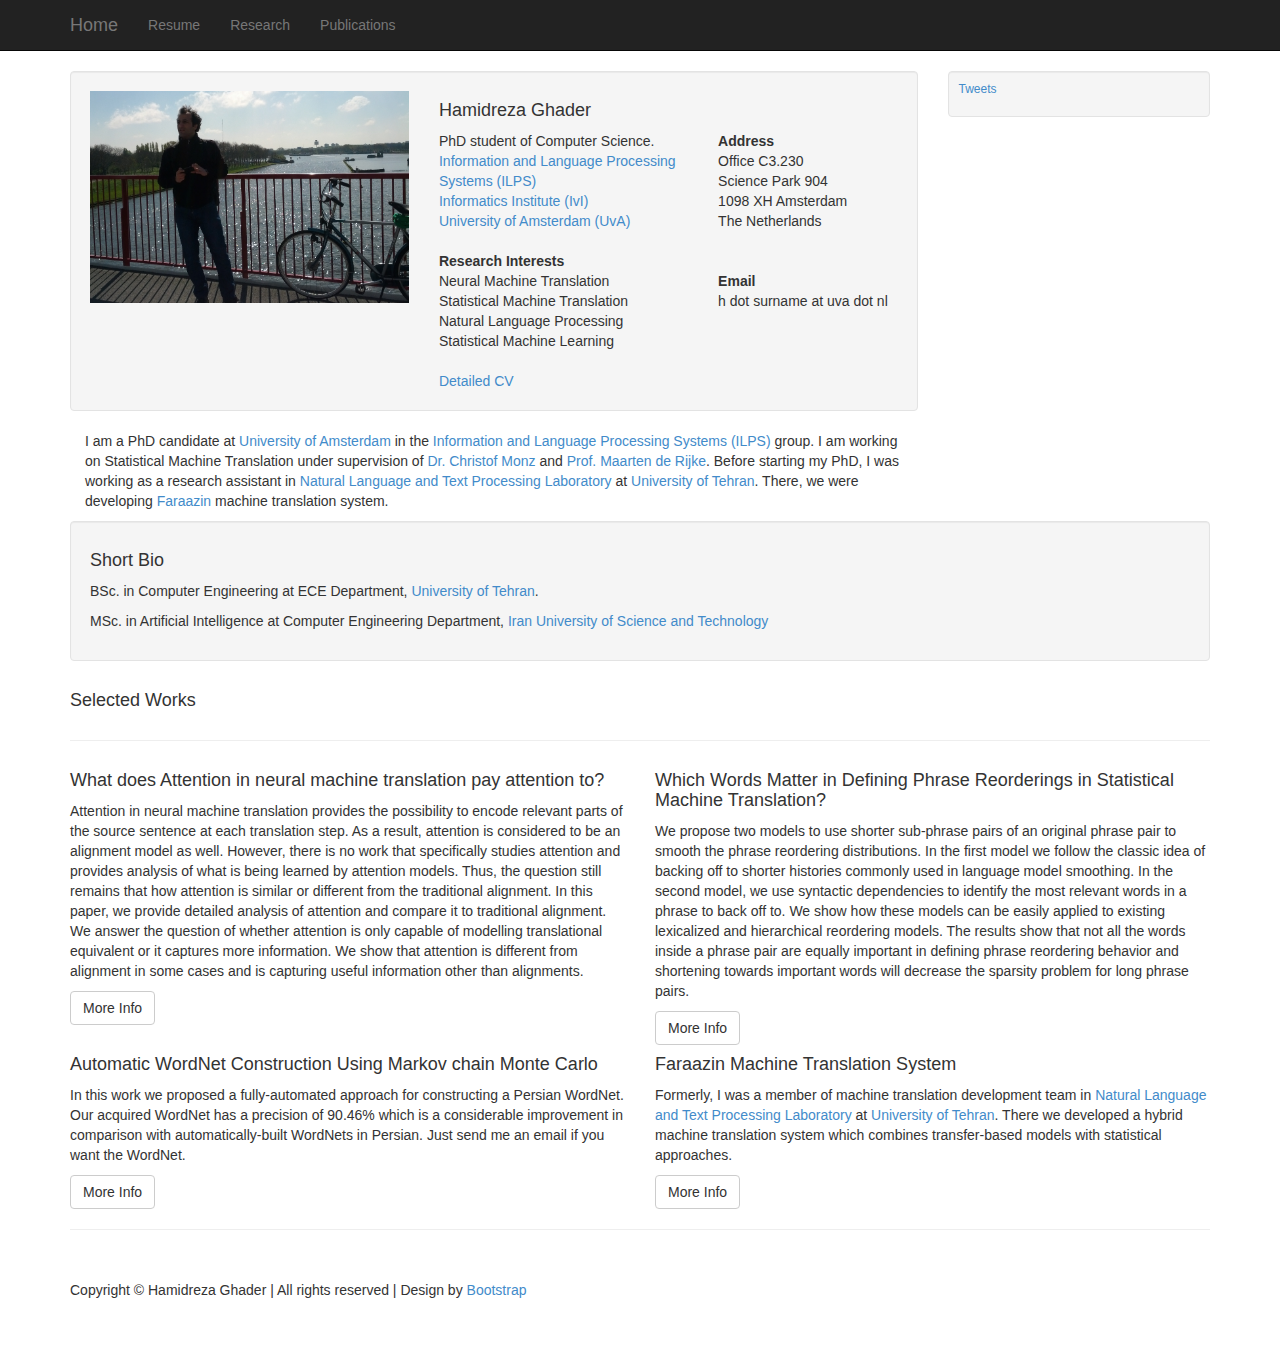
==== index.html @ 1982aff1 "Update index.html" ====
<!DOCTYPE html>
<html lang="en">

<head>

    <meta charset="utf-8">
    <meta http-equiv="X-UA-Compatible" content="IE=edge">
    <meta name="viewport" content="width=device-width, initial-scale=1">
    <meta name="description" content="">
    <meta name="author" content="">
	<link rel="shortcut icon" href="./favicon2.ico" >
    <title>Hamidreza Ghader</title>

    <!-- Bootstrap Core CSS -->
    <link href="css/bootstrap.min.css" rel="stylesheet">

    <!-- Custom CSS -->
    <link href="css/portfolio-item.css" rel="stylesheet">

    <!-- HTML5 Shim and Respond.js IE8 support of HTML5 elements and media queries -->
    <!-- WARNING: Respond.js doesn't work if you view the page via file:// -->
    <!--[if lt IE 9]>
        <script src="https://oss.maxcdn.com/libs/html5shiv/3.7.0/html5shiv.js"></script>
        <script src="https://oss.maxcdn.com/libs/respond.js/1.4.2/respond.min.js"></script>
    <![endif]-->

</head>

<body>

<script>
  (function(i,s,o,g,r,a,m){i['GoogleAnalyticsObject']=r;i[r]=i[r]||function(){
  (i[r].q=i[r].q||[]).push(arguments)},i[r].l=1*new Date();a=s.createElement(o),
  m=s.getElementsByTagName(o)[0];a.async=1;a.src=g;m.parentNode.insertBefore(a,m)
  })(window,document,'script','//www.google-analytics.com/analytics.js','ga');

  ga('create', 'UA-58644007-1', 'auto');
  ga('send', 'pageview');

</script>
    <!-- Navigation -->
    <nav class="navbar navbar-inverse navbar-fixed-top" role="navigation">
        <div class="container">
            <!-- Brand and toggle get grouped for better mobile display -->
            <div class="navbar-header">
                <button type="button" class="navbar-toggle" data-toggle="collapse" data-target="#bs-example-navbar-collapse-1">
                    <span class="sr-only">Toggle navigation</span>
                    <span class="icon-bar"></span>
                    <span class="icon-bar"></span>
                    <span class="icon-bar"></span>
                </button>
                <a class="navbar-brand" href="./index.html#">Home</a>
            </div>
            <!-- Collect the nav links, forms, and other content for toggling -->
            <div class="collapse navbar-collapse" id="bs-example-navbar-collapse-1">
                <ul class="nav navbar-nav">
                    <li>
                        <a href="./HamidrezaGhader_CV.pdf">Resume</a>
                    </li>
                    <li>
                        <a href="research.html#">Research</a>
                    </li>
                    <li>
                    	<a href="publication.html">Publications</a>
                    </li>
                    
                </ul>
            </div>
            <!-- /.navbar-collapse -->
        </div>
        <!-- /.container -->
    </nav>

    <!-- Page Content -->
    <div class="container">

        <!-- Portfolio Item Heading -->
        <div class="row">
            <div class="col-lg-12">
             
            </div>
        </div>
        <!-- /.row -->

        <!-- Portfolio Item Row -->
        <div class="row">
	        
	        <div class="col-xs-10 col-sm-9">
	        <div class="well">
		        <div class="row">
		
		            <div class="col-6 col-sm-6 col-lg-5">
		                <img class="img-responsive" src="./profile_pic.jpg" alt="">
		            </div>
		
		            <div class="col-6 col-sm-6 col-lg-4">
		                <h4>Hamidreza Ghader</h4>
		                 
		                	PhD student of Computer Science.</br>
		                	<a href=http://ilps.science.uva.nl/ target="_blank">Information and Language Processing Systems (ILPS)</a></br>
		                	<a href=http://ivi.uva.nl/ target="_blank">Informatics Institute (IvI)</a></br>
		                	<a href=http://www.uva.nl/en/home target="_blank">University of Amsterdam (UvA)</a>
		                	</br>
		                	</br>
                            <b>Research Interests</b></br>
                            Neural Machine Translation </br>
                            Statistical Machine Translation </br>
                            Natural Language Processing </br>
		                	Statistical Machine Learning </br>
		                	</br>
		                	<a href="./HamidrezaGhader_CV.pdf">Detailed CV</a>
		                
		            </div>
		            <div class="col-6 col-sm-6 col-lg-3">
		            	</br>
		            	</br>
		            	
		            	<address>
		            		<strong>Address</strong> </br>
		            		Office C3.230 </br>
		            		Science Park 904 </br>
	  						1098 XH Amsterdam </br>
	  						The Netherlands </br>
	  						</br>
		            	</address>
		            	<address>
		            		<strong>Email</strong> </br>
		            		h dot surname at uva dot nl
		            	</address>
		            </div>
		
		        </div>
	        <!-- /.row -->
			</div>
			 <div class="col-xs-12 col-sm-12">
                <p>I am a PhD candidate at <a href=http://www.uva.nl/en/home >University of Amsterdam</a>
                in the <a href=http://ilps.science.uva.nl/ target="_blank">Information and Language Processing Systems (ILPS)</a> group.
                I am working on Statistical Machine Translation 
                under supervision of <a href=http://staff.science.uva.nl/~christof/ target="_blank">Dr. Christof Monz</a> and 
			<a href=https://staff.fnwi.uva.nl/m.derijke/ target="_blank">Prof. Maarten de Rijke</a>.
                Before starting my PhD, I was working as a research assistant in 
                <a href=http://ece.ut.ac.ir/en/lab/nlp?destination=node%2F111 target="_blank" >Natural Language and Text Processing Laboratory</a>
                 at <a href=http://ut.ac.ir/en target="_blank">University of Tehran</a>. There, we were developing 
                 <a href="http://faraazin.ir/" target="_blank">Faraazin</a> machine translation system.</p>
            </div>
			</div>
        	
        	<div class="col-sm-2 col-lg-3">
        	    
				<div class="well tweeter">
                    <h6><a class="twitter-timeline" data-dnt="true" href="https://twitter.com/hrghader/timelines/628314340890935296" data-widget-id="628317712171835392">Tweets</a></h6>
                    <script>!function(d,s,id){var js,fjs=d.getElementsByTagName(s)[0],p=/^http:/.test(d.location)?'http':'https';if(!d.getElementById(id)){js=d.createElement(s);js.id=id;js.src=p+"://platform.twitter.com/widgets.js";fjs.parentNode.insertBefore(js,fjs);}}(document,"script","twitter-wjs");</script>
				</div>
			</div>
        </div>
        
        <div class="row">
        	<div class="col-lg-12">
        		<div class="well">
                    <h4>Short Bio</h4>
                    <p>
                    	BSc. in Computer Engineering at ECE Department,
                    	<a href="http://ut.ac.ir/en" target="_blank">University of Tehran</a>.
                    </p>
                    <p>
                    	MSc. in Artificial Intelligence at Computer Engineering Department, 
                    	<a href="http://www.iust.ac.ir/home_en.php" target="_blank">Iran University of Science and Technology</a>
                    </p>
                </div>
        		
        	</div>
        </div>
        <div class="row">
        	<div class="col-lg-12">
        		<h4>Selected Works</h4>
        	</div>
        </div>
        <hr>
		<div class="row">
            <div class="col-lg-6">
                <h4>What does Attention in neural machine translation pay attention to?</h4>
                <p>
                    Attention in neural machine translation
                    provides the possibility to encode relevant
                    parts of the source sentence at each translation step. As a result, attention is considered to be an alignment model as well.
                    However, there is no work that specifically
                    studies attention and provides analysis of
                    what is being learned by attention models. Thus, the question still remains that
                    how attention is similar or different from
                    the traditional alignment.
                    In this paper, we provide detailed analysis of attention and compare it to traditional alignment. We answer the question of whether attention is only capable of modelling translational equivalent or it captures more information.
                    We show that attention is different from alignment in some cases and is capturing useful information other than alignments.
                </p>
                <a class="btn btn-default" target="_blank" href="https://arxiv.org/abs/1710.03348">More Info</a>
            </div>
            <div class="col-lg-6">
                <h4>Which Words Matter in Defining Phrase Reorderings in Statistical Machine Translation?</h4>
                <p>
                    We propose
                    two models to use shorter sub-phrase pairs of an original phrase pair to smooth the phrase reordering
                    distributions. In the first model we follow the classic idea of backing off to shorter
                    histories commonly used in language model smoothing. In the second model, we use syntactic
                    dependencies to identify the most relevant words in a phrase to back off to. We show how
                    these models can be easily applied to existing lexicalized and hierarchical reordering models.
                    The results show that not all the words inside a phrase pair are equally important
                    in defining phrase reordering behavior and shortening towards important words will
                    decrease the sparsity problem for long phrase pairs.
                </p>
                <a class="btn btn-default" target="_blank" href="https://amtaweb.org/wp-content/uploads/2016/10/AMTA2016_Research_Proceedings_v7.pdf#page=155">More Info</a>
            </div>
            
        </div>
        <div class="row">
            <div class="col-lg-6">
            	<h4>Automatic WordNet Construction Using Markov chain Monte Carlo</h4>
            	<p>
            		In this work we proposed a fully-automated approach 
            		for constructing a Persian WordNet. Our acquired 
            		WordNet has a precision of 90.46% which is a considerable 
            		improvement in comparison with automatically-built WordNets
            		 in Persian. Just send me an email if you want the WordNet.
            	</p>
            	<a class="btn btn-default" target="_blank" href="http://polibits.gelbukh.com/2013_47/Automatic%20WordNet%20Construction%20Using%20Markov%20Chain%20Monte%20Carlo.html">More Info</a>
            </div>
            <div class="col-lg-6">
            	<h4>Faraazin Machine Translation System</h4>
            	<p>
            		Formerly, I was a member of machine translation 
            		development team in <a href=http://ece.ut.ac.ir/en/lab/nlp?destination=node%2F111 target="_blank" >Natural Language and Text Processing Laboratory</a>
                 	at <a href=http://ut.ac.ir/en target="_blank">University of Tehran</a>. 
                 	There we developed a hybrid machine translation system which combines transfer-based
                 	 models with statistical approaches.
            	</p>
            	<a class="btn btn-default" target="_blank" href="http://faraazin.ir/">More Info</a>
            </div>
        </div>
        <!-- /.row -->

        <hr>

        <!-- Footer -->
        <footer>
            <div class="row">
                <div class="col-lg-12">
                    <p>Copyright &copy; Hamidreza Ghader | All rights reserved |
  Design by <a href="http://getbootstrap.com" target="_blank">Bootstrap</a></p>
                </div>
            </div>
            <!-- /.row -->
        </footer>

    </div>
    <!-- /.container -->

    <!-- jQuery Version 1.11.0 -->
    <script src="js/jquery-1.11.0.js"></script>

    <!-- Bootstrap Core JavaScript -->
    <script src="js/bootstrap.min.js"></script>

</body>

</html>
---- css/portfolio-item.css ----
/*!
 * Start Bootstrap - Portfolio Item HTML Template (http://startbootstrap.com)
 * Code licensed under the Apache License v2.0.
 * For details, see http://www.apache.org/licenses/LICENSE-2.0.
 */

body {
    padding-top: 70px; /* Required padding for .navbar-fixed-top. Remove if using .navbar-static-top. Change if height of navigation changes. */
}

.portfolio-item {
    margin-bottom: 25px;
}

footer {
    margin: 50px 0;
}

.tweeter {
	padding:10px;
	padding-top:1px;
}
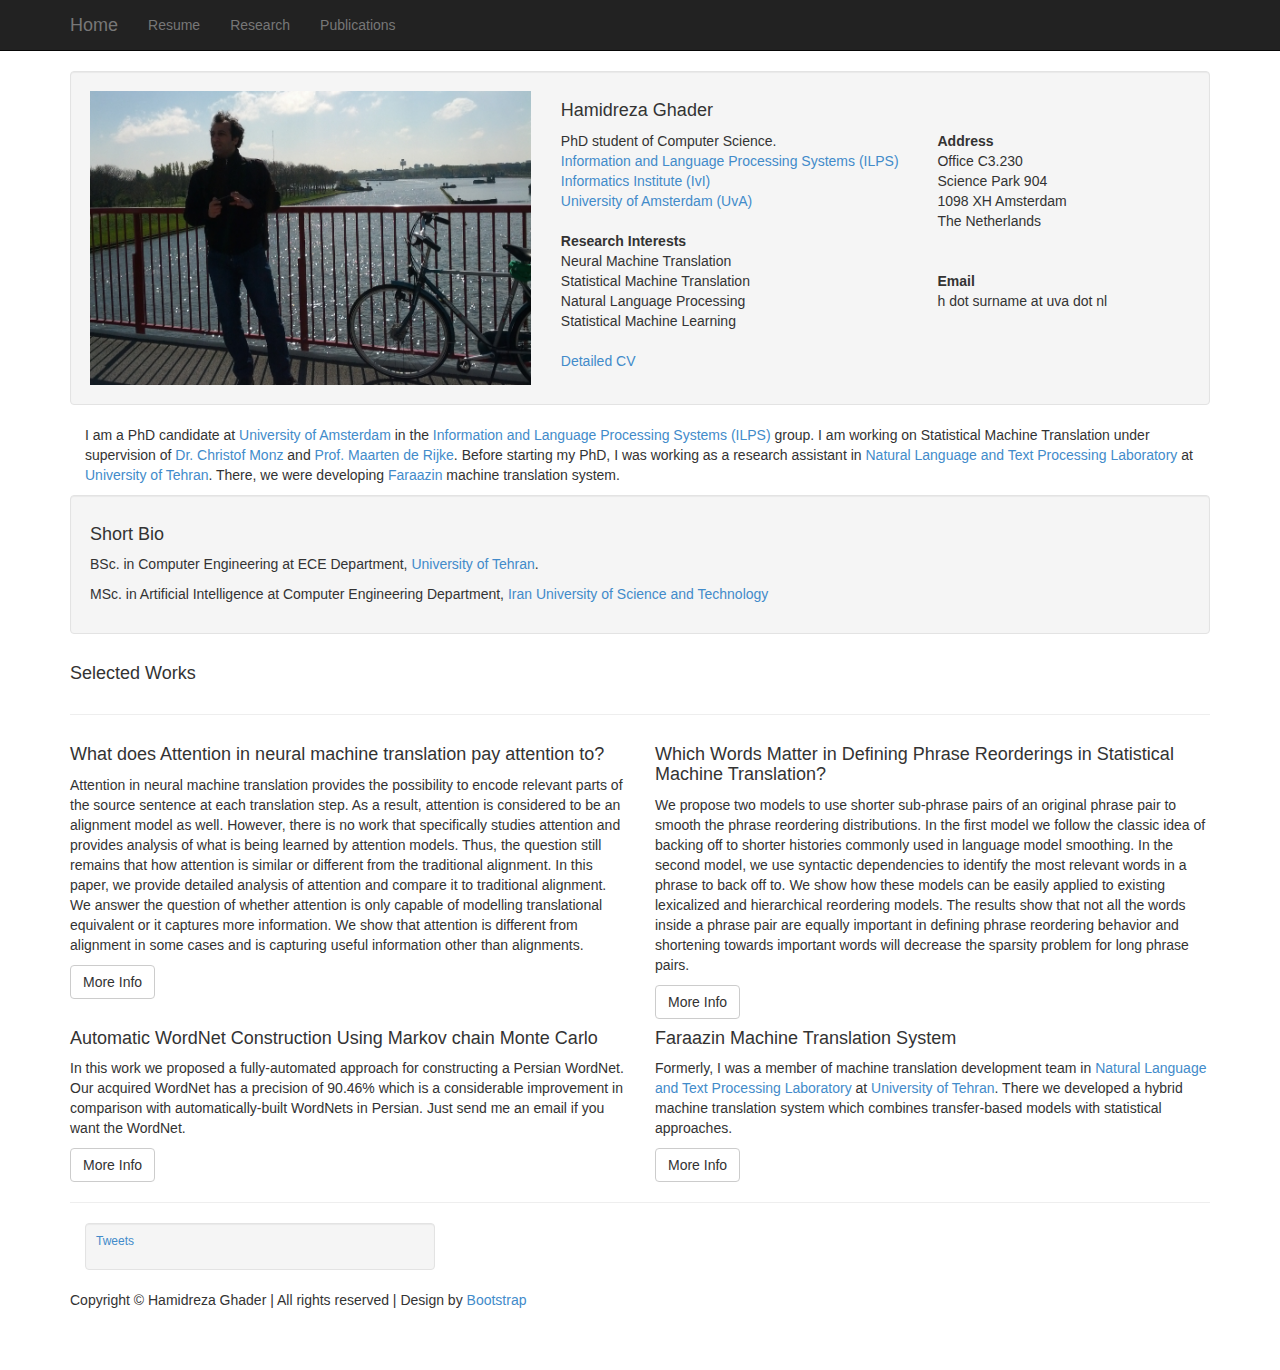
==== commit 83667dad: "Update index.html" ====
--- a/index.html
+++ b/index.html
@@ -85,7 +85,8 @@
         <!-- Portfolio Item Row -->
         <div class="row">
 	        
-	        <div class="col-xs-10 col-sm-9">
+	        <!--div class="col-xs-12 col-sm-12"-->
+		<div class="col-lg-12">
 	        <div class="well">
 		        <div class="row">
 		
@@ -145,13 +146,7 @@
             </div>
 			</div>
         	
-        	<div class="col-sm-2 col-lg-3">
-        	    
-				<div class="well tweeter">
-                    <h6><a class="twitter-timeline" data-dnt="true" href="https://twitter.com/hrghader/timelines/628314340890935296" data-widget-id="628317712171835392">Tweets</a></h6>
-                    <script>!function(d,s,id){var js,fjs=d.getElementsByTagName(s)[0],p=/^http:/.test(d.location)?'http':'https';if(!d.getElementById(id)){js=d.createElement(s);js.id=id;js.src=p+"://platform.twitter.com/widgets.js";fjs.parentNode.insertBefore(js,fjs);}}(document,"script","twitter-wjs");</script>
-				</div>
-			</div>
+        	
         </div>
         
         <div class="row">
@@ -237,7 +232,13 @@
         <!-- /.row -->
 
         <hr>
-
+	<div class="col-sm-4">
+        	    
+				<div class="well tweeter">
+                    <h6><a class="twitter-timeline" data-dnt="true" href="https://twitter.com/hrghader/timelines/628314340890935296" data-widget-id="628317712171835392">Tweets</a></h6>
+                    <script>!function(d,s,id){var js,fjs=d.getElementsByTagName(s)[0],p=/^http:/.test(d.location)?'http':'https';if(!d.getElementById(id)){js=d.createElement(s);js.id=id;js.src=p+"://platform.twitter.com/widgets.js";fjs.parentNode.insertBefore(js,fjs);}}(document,"script","twitter-wjs");</script>
+				</div>
+		</div>
         <!-- Footer -->
         <footer>
             <div class="row">
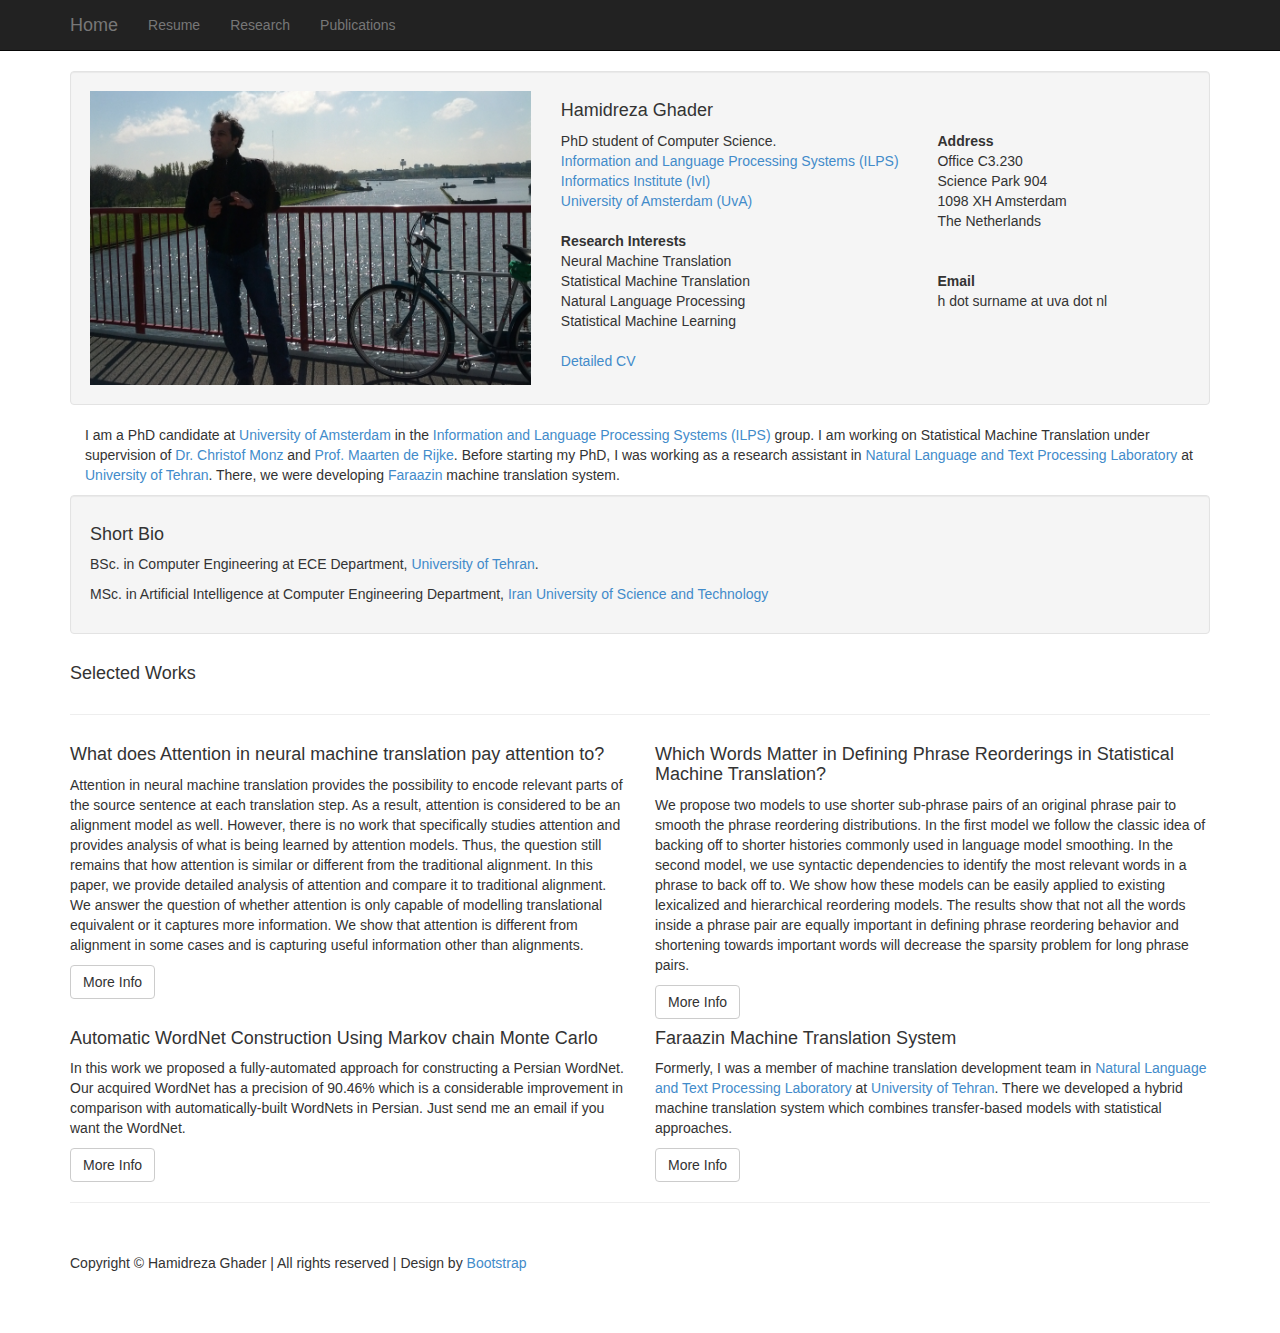
==== commit a5b8f864: "Update index.html" ====
--- a/index.html
+++ b/index.html
@@ -232,13 +232,13 @@
         <!-- /.row -->
 
         <hr>
-	<div class="col-sm-4">
+	<!-- <div class="col-lg-12">
         	    
-				<div class="well tweeter">
+		<div class="well tweeter">
                     <h6><a class="twitter-timeline" data-dnt="true" href="https://twitter.com/hrghader/timelines/628314340890935296" data-widget-id="628317712171835392">Tweets</a></h6>
                     <script>!function(d,s,id){var js,fjs=d.getElementsByTagName(s)[0],p=/^http:/.test(d.location)?'http':'https';if(!d.getElementById(id)){js=d.createElement(s);js.id=id;js.src=p+"://platform.twitter.com/widgets.js";fjs.parentNode.insertBefore(js,fjs);}}(document,"script","twitter-wjs");</script>
-				</div>
 		</div>
+	</div> -->
         <!-- Footer -->
         <footer>
             <div class="row">
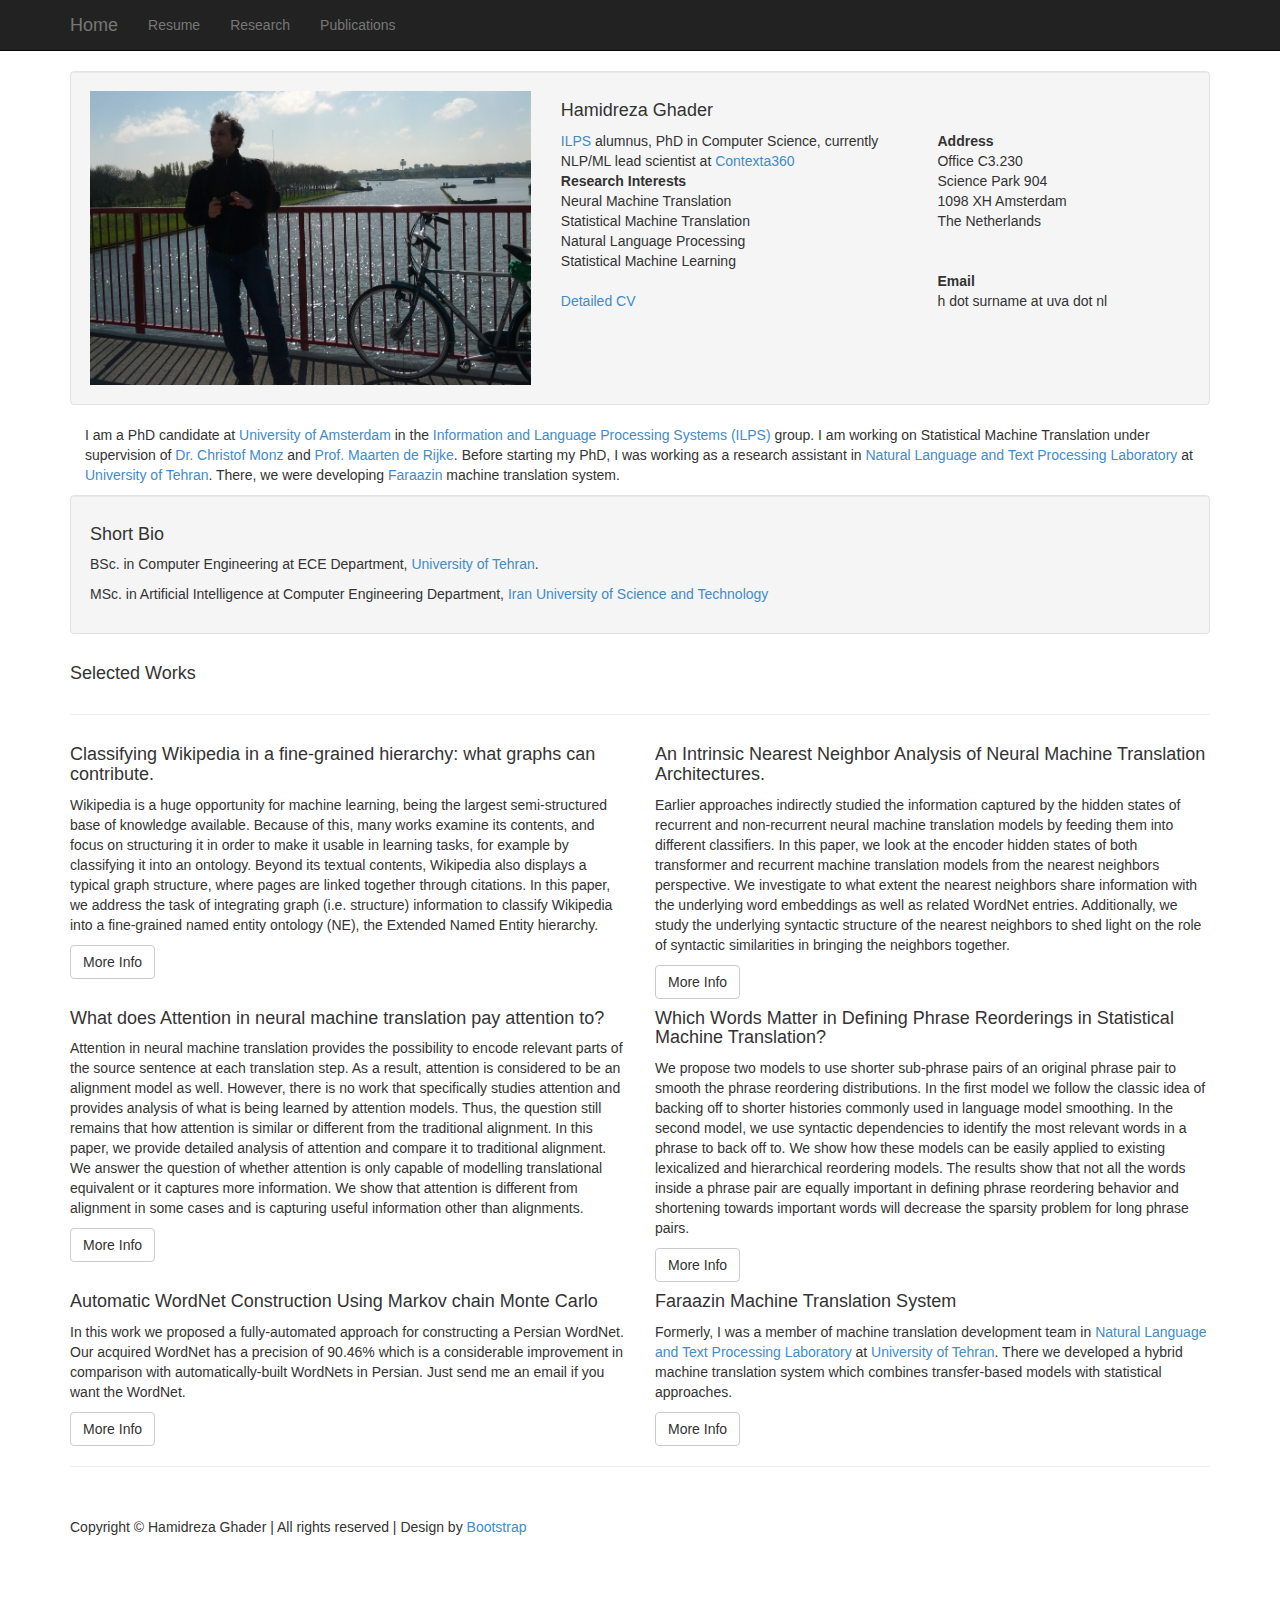
==== commit 72e776eb: "Update index.html" ====
--- a/index.html
+++ b/index.html
@@ -97,11 +97,8 @@
 		            <div class="col-6 col-sm-6 col-lg-4">
 		                <h4>Hamidreza Ghader</h4>
 		                 
-		                	PhD student of Computer Science.</br>
-		                	<a href=http://ilps.science.uva.nl/ target="_blank">Information and Language Processing Systems (ILPS)</a></br>
-		                	<a href=http://ivi.uva.nl/ target="_blank">Informatics Institute (IvI)</a></br>
-		                	<a href=http://www.uva.nl/en/home target="_blank">University of Amsterdam (UvA)</a>
-		                	</br>
+		                	<a href=http://ilps.science.uva.nl/ target="_blank">ILPS</a> alumnus, PhD in Computer Science, 
+				    currently NLP/ML lead scientist at <a href=https://contexta360.com/ target="_blank">Contexta360</a>
 		                	</br>
                             <b>Research Interests</b></br>
                             Neural Machine Translation </br>
@@ -172,7 +169,36 @@
         </div>
         <hr>
 		<div class="row">
-            <div class="col-lg-6">
+			<div class="col-lg-6">
+				<p>
+				<h4>Classifying Wikipedia in a fine-grained hierarchy: what graphs can contribute.</h4>
+				Wikipedia is a huge opportunity for machine learning, being the largest semi-structured 
+				base of knowledge available. Because of this, many works examine its contents, and focus 
+				on structuring it in order to make it usable in learning tasks, for example by classifying 
+				it into an ontology. Beyond its textual contents, Wikipedia also displays a typical graph 
+				structure, where pages are linked together through citations. In this paper, we address 
+				the task of integrating graph (i.e. structure) information to classify Wikipedia into a 
+				fine-grained named entity ontology (NE), the Extended Named Entity hierarchy.
+				</p>
+			<a class="btn btn-default" target="_blank" href="https://arxiv.org/abs/2001.07558">More Info</a>
+			</div>
+			<div class="col-lg-6">
+				<h4>An Intrinsic Nearest Neighbor Analysis of Neural Machine Translation Architectures.</h4>
+				<p>
+					Earlier approaches indirectly studied the information captured by the hidden states 
+					of recurrent and non-recurrent neural machine translation models by feeding them into 
+					different classifiers. In this paper, we look at the encoder hidden states of both 
+					transformer and recurrent machine translation models from the nearest neighbors perspective. 
+					We investigate to what extent the nearest neighbors share information with the underlying 
+					word embeddings as well as related WordNet entries. Additionally, we study the underlying 
+					syntactic structure of the nearest neighbors to shed light on the role of syntactic 
+					similarities in bringing the neighbors together.
+				</p>
+				<a class="btn btn-default" target="_blank" href="https://www.aclweb.org/anthology/W19-6611/">More Info</a>
+			</div>
+		</div>
+		<div class="row">
+            	<div class="col-lg-6">
                 <h4>What does Attention in neural machine translation pay attention to?</h4>
                 <p>
                     Attention in neural machine translation
@@ -183,7 +209,8 @@
                     what is being learned by attention models. Thus, the question still remains that
                     how attention is similar or different from
                     the traditional alignment.
-                    In this paper, we provide detailed analysis of attention and compare it to traditional alignment. We answer the question of whether attention is only capable of modelling translational equivalent or it captures more information.
+                    In this paper, we provide detailed analysis of attention and compare it to traditional alignment. 
+			We answer the question of whether attention is only capable of modelling translational equivalent or it captures more information.
                     We show that attention is different from alignment in some cases and is capturing useful information other than alignments.
                 </p>
                 <a class="btn btn-default" target="_blank" href="https://arxiv.org/abs/1710.03348">More Info</a>
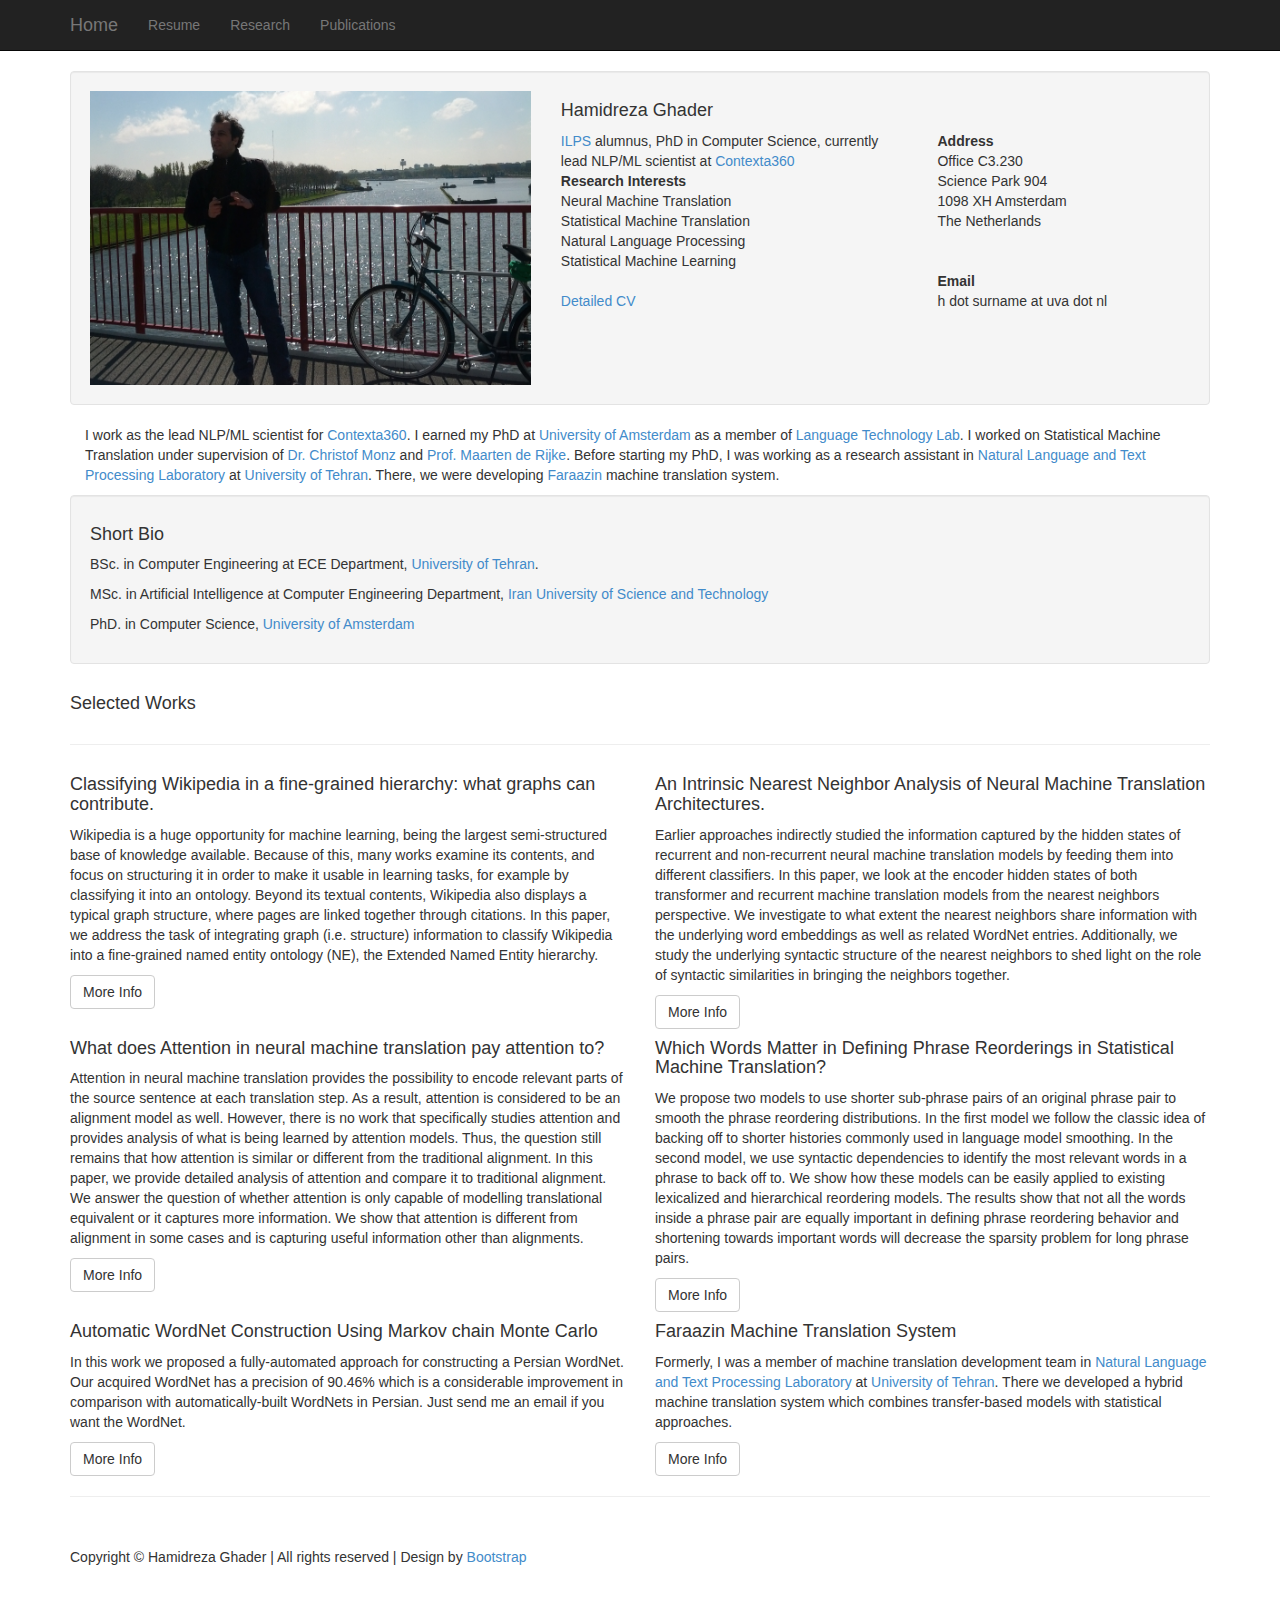
==== commit 43588905: "Update index.html" ====
--- a/index.html
+++ b/index.html
@@ -98,7 +98,7 @@
 		                <h4>Hamidreza Ghader</h4>
 		                 
 		                	<a href=http://ilps.science.uva.nl/ target="_blank">ILPS</a> alumnus, PhD in Computer Science, 
-				    currently NLP/ML lead scientist at <a href=https://contexta360.com/ target="_blank">Contexta360</a>
+				    currently lead NLP/ML scientist at <a href=https://contexta360.com/ target="_blank">Contexta360</a>
 		                	</br>
                             <b>Research Interests</b></br>
                             Neural Machine Translation </br>
@@ -131,9 +131,9 @@
 	        <!-- /.row -->
 			</div>
 			 <div class="col-xs-12 col-sm-12">
-                <p>I am a PhD candidate at <a href=http://www.uva.nl/en/home >University of Amsterdam</a>
-                in the <a href=http://ilps.science.uva.nl/ target="_blank">Information and Language Processing Systems (ILPS)</a> group.
-                I am working on Statistical Machine Translation 
+                <p>I work as the lead NLP/ML scientist for <a href=https://contexta360.com/ target="_blank">Contexta360</a>. I earned my PhD at <a href=http://www.uva.nl/en/home >University of Amsterdam</a>
+                as a member of <a href=https://staff.science.uva.nl/c.monz/ltl/ target="_blank">Language Technology Lab</a>.
+                I worked on Statistical Machine Translation 
                 under supervision of <a href=http://staff.science.uva.nl/~christof/ target="_blank">Dr. Christof Monz</a> and 
 			<a href=https://staff.fnwi.uva.nl/m.derijke/ target="_blank">Prof. Maarten de Rijke</a>.
                 Before starting my PhD, I was working as a research assistant in 
@@ -157,6 +157,10 @@
                     <p>
                     	MSc. in Artificial Intelligence at Computer Engineering Department, 
                     	<a href="http://www.iust.ac.ir/home_en.php" target="_blank">Iran University of Science and Technology</a>
+                    </p>
+		    <p>
+                    	PhD. in Computer Science, 
+                    	<a href=http://www.uva.nl/en/home >University of Amsterdam</a>
                     </p>
                 </div>
         		
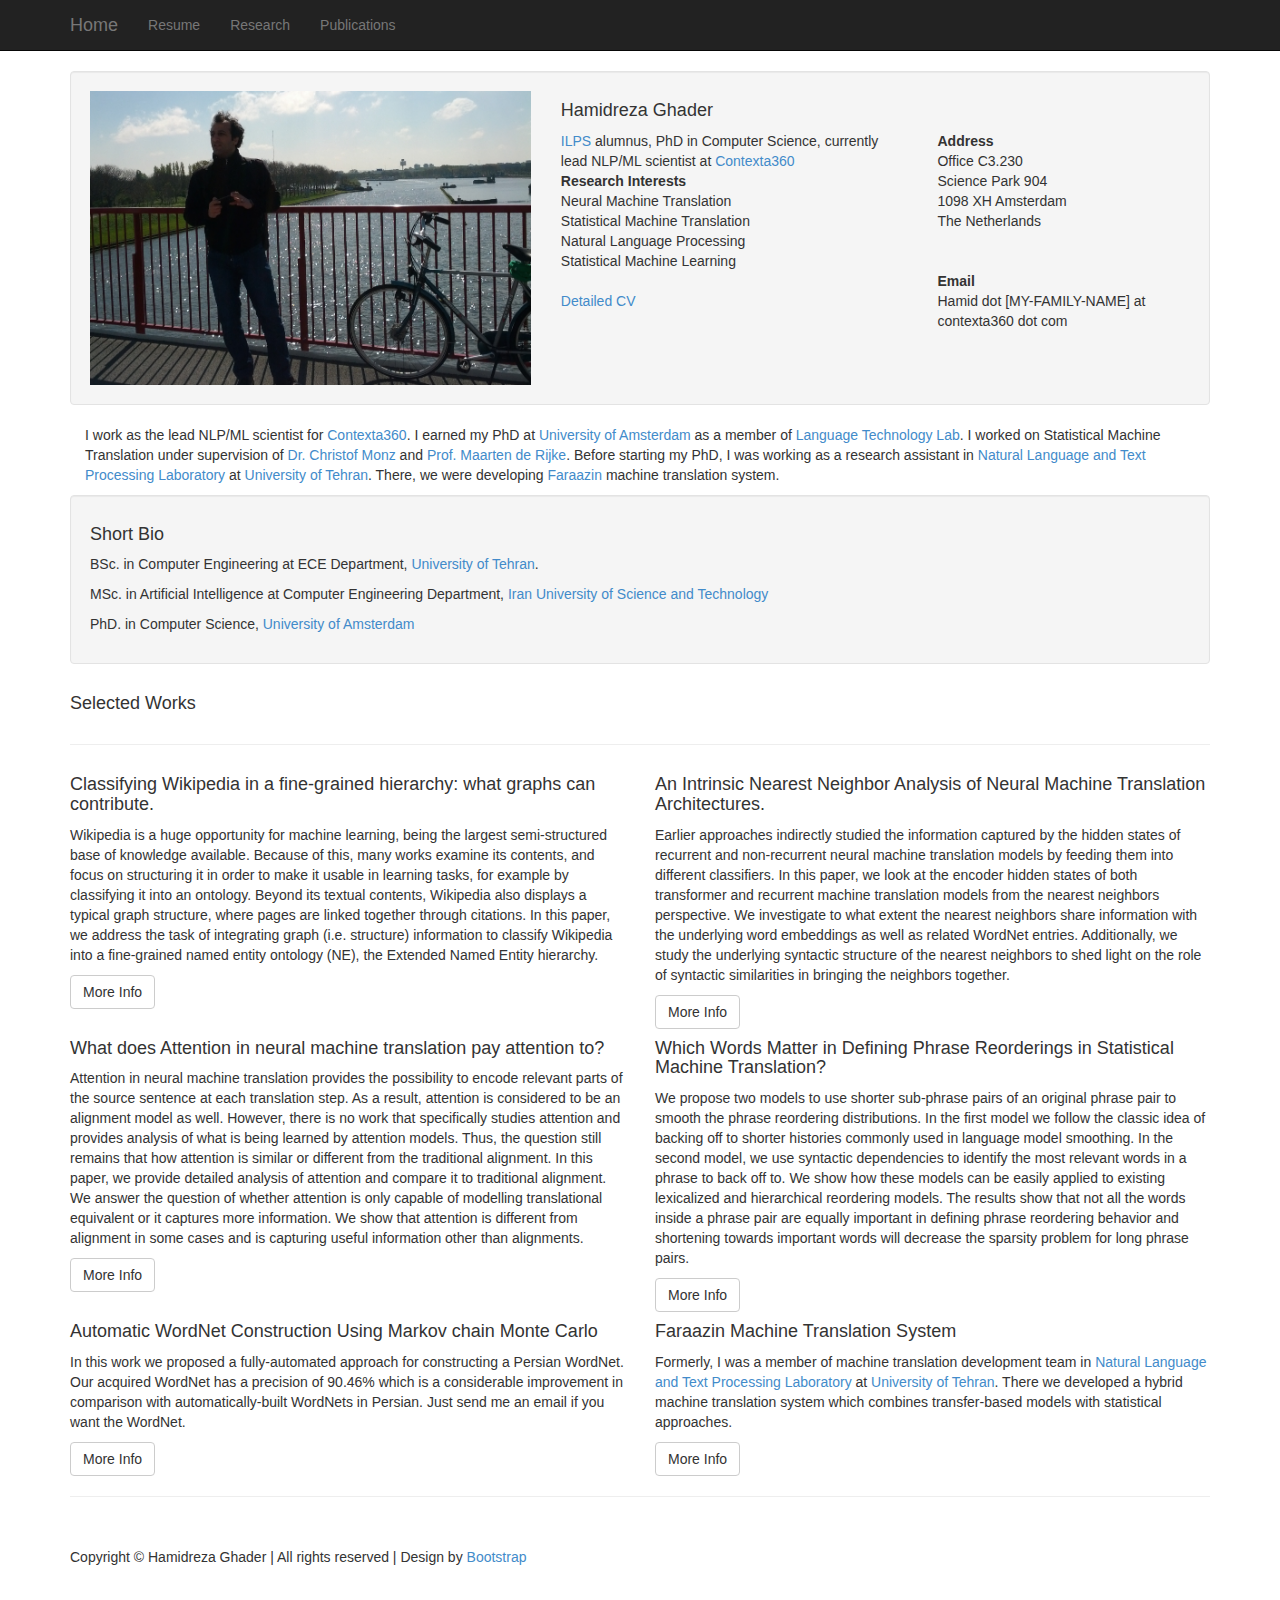
==== commit 53be1b0c: "Update index.html" ====
--- a/index.html
+++ b/index.html
@@ -123,7 +123,7 @@
 		            	</address>
 		            	<address>
 		            		<strong>Email</strong> </br>
-		            		h dot surname at uva dot nl
+		            		Hamid dot [MY-FAMILY-NAME] at contexta360 dot com
 		            	</address>
 		            </div>
 		
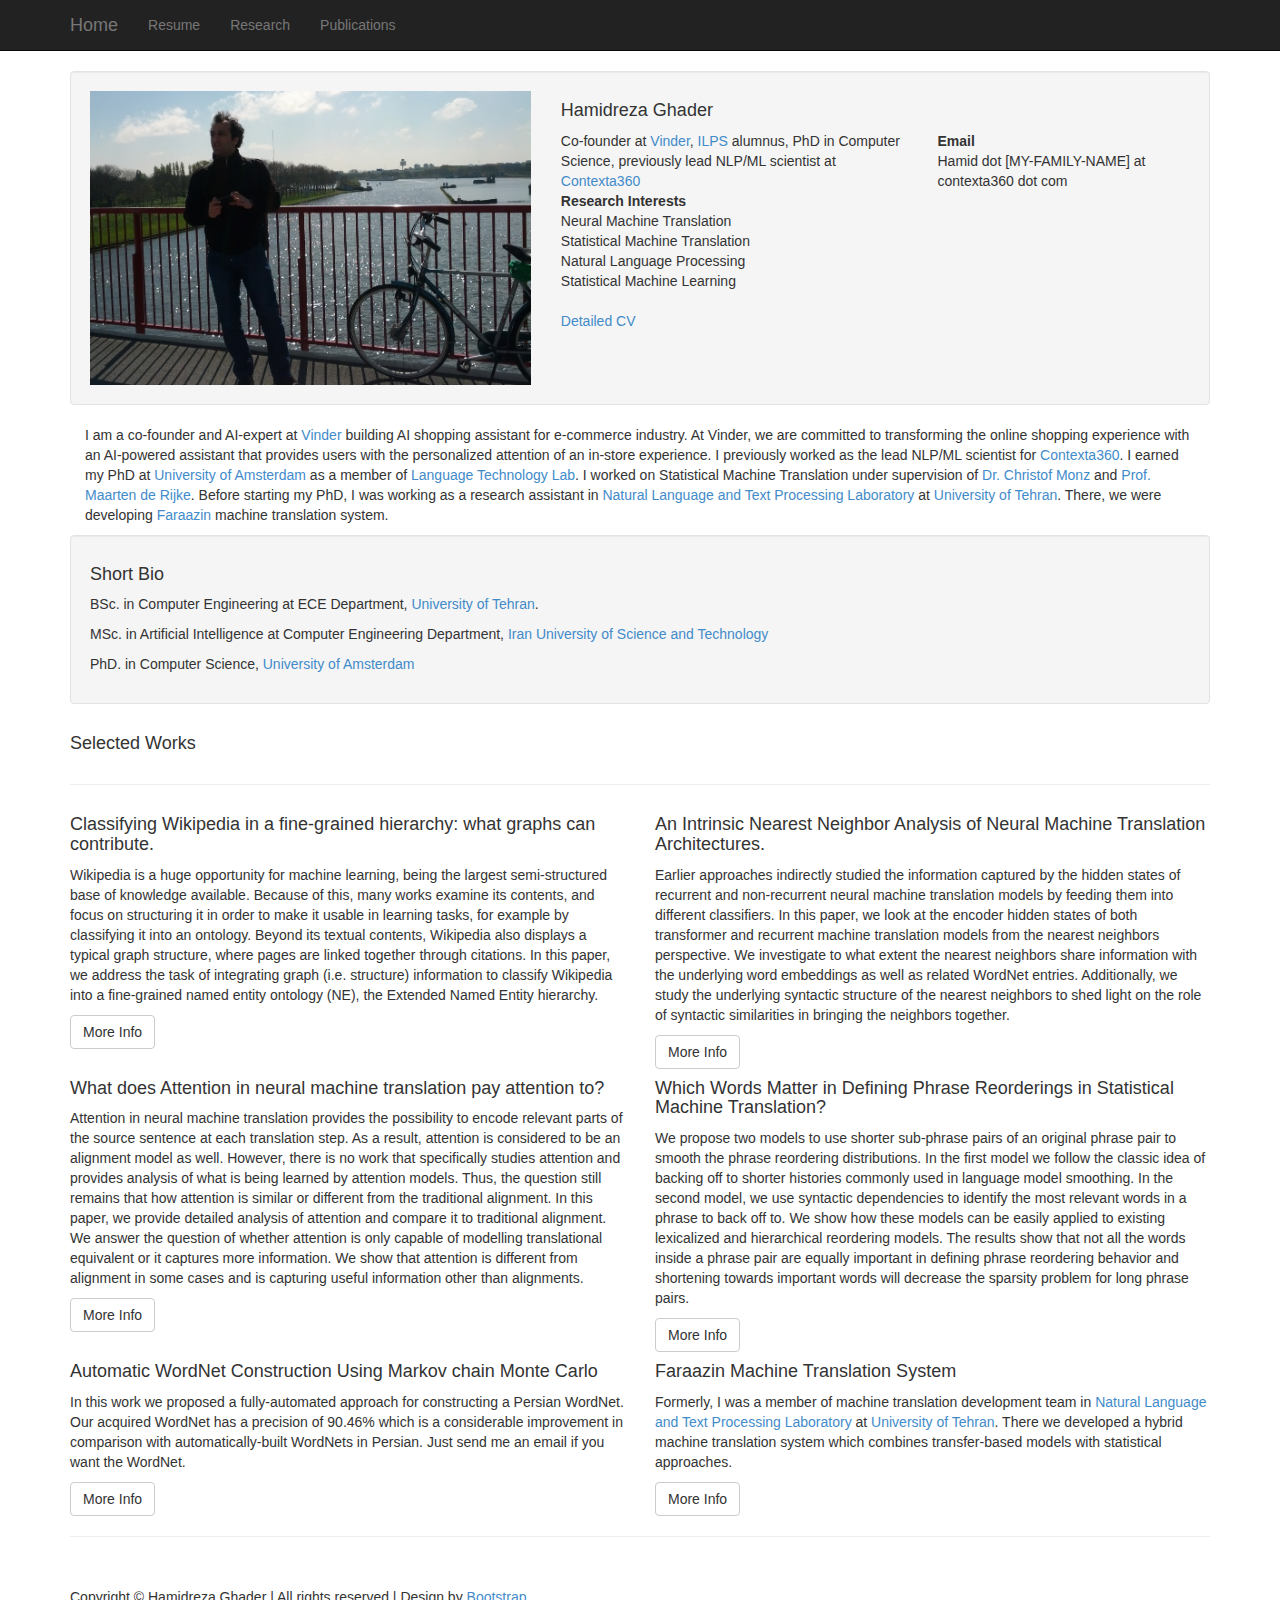
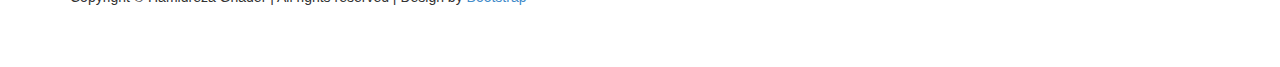
==== commit 5657c36b: "Update index.html" ====
--- a/index.html
+++ b/index.html
@@ -97,8 +97,8 @@
 		            <div class="col-6 col-sm-6 col-lg-4">
 		                <h4>Hamidreza Ghader</h4>
 		                 
-		                	<a href=http://ilps.science.uva.nl/ target="_blank">ILPS</a> alumnus, PhD in Computer Science, 
-				    currently lead NLP/ML scientist at <a href=https://contexta360.com/ target="_blank">Contexta360</a>
+		                	Co-founder at <a href=https://vinder.tech/ target="_blank">Vinder</a>, <a href=http://ilps.science.uva.nl/ target="_blank">ILPS</a> alumnus, PhD in Computer Science, 
+				    previously lead NLP/ML scientist at <a href=https://contexta360.com/ target="_blank">Contexta360</a>
 		                	</br>
                             <b>Research Interests</b></br>
                             Neural Machine Translation </br>
@@ -113,7 +113,7 @@
 		            	</br>
 		            	</br>
 		            	
-		            	<address>
+<!--		            	<address>
 		            		<strong>Address</strong> </br>
 		            		Office C3.230 </br>
 		            		Science Park 904 </br>
@@ -121,6 +121,7 @@
 	  						The Netherlands </br>
 	  						</br>
 		            	</address>
+-->
 		            	<address>
 		            		<strong>Email</strong> </br>
 		            		Hamid dot [MY-FAMILY-NAME] at contexta360 dot com
@@ -131,7 +132,12 @@
 	        <!-- /.row -->
 			</div>
 			 <div class="col-xs-12 col-sm-12">
-                <p>I work as the lead NLP/ML scientist for <a href=https://contexta360.com/ target="_blank">Contexta360</a>. I earned my PhD at <a href=http://www.uva.nl/en/home >University of Amsterdam</a>
+                <p>I am a co-founder and AI-expert at <a href=https://vinder.tech/ target="_blank">Vinder</a> building 
+		AI shopping assistant for e-commerce industry. At Vinder, we are committed to transforming 
+		the online shopping experience with an AI-powered assistant that provides users with the 
+		personalized attention of an in-store experience. I previously worked as the lead NLP/ML scientist 
+		for <a href=https://contexta360.com/ target="_blank">Contexta360</a>. 
+		I earned my PhD at <a href=http://www.uva.nl/en/home >University of Amsterdam</a>
                 as a member of <a href=https://staff.science.uva.nl/c.monz/ltl/ target="_blank">Language Technology Lab</a>.
                 I worked on Statistical Machine Translation 
                 under supervision of <a href=http://staff.science.uva.nl/~christof/ target="_blank">Dr. Christof Monz</a> and 
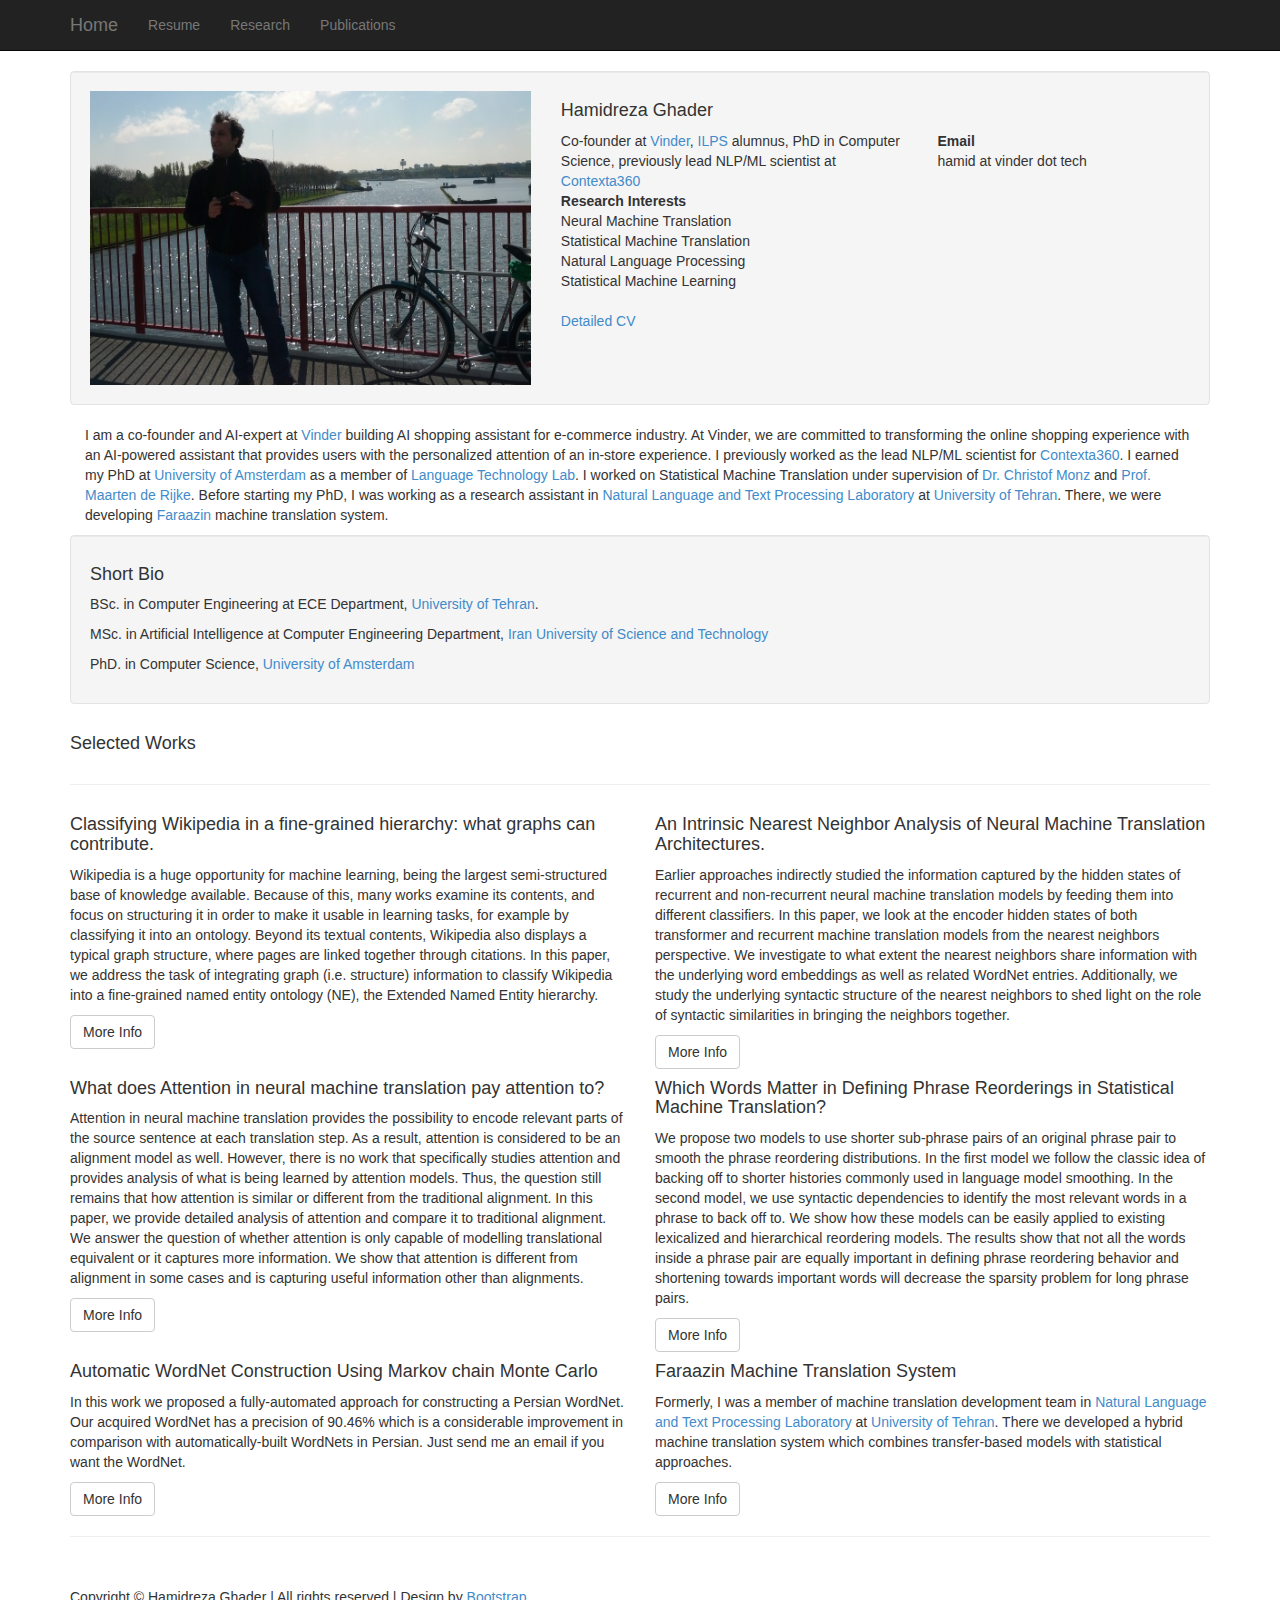
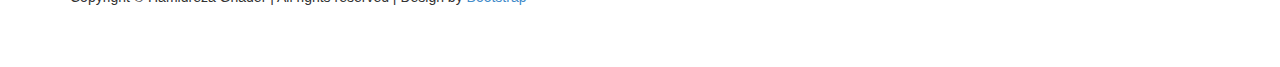
==== commit 76b6b998: "Update index.html" ====
--- a/index.html
+++ b/index.html
@@ -124,7 +124,7 @@
 -->
 		            	<address>
 		            		<strong>Email</strong> </br>
-		            		Hamid dot [MY-FAMILY-NAME] at contexta360 dot com
+		            		hamid at vinder dot tech
 		            	</address>
 		            </div>
 		
